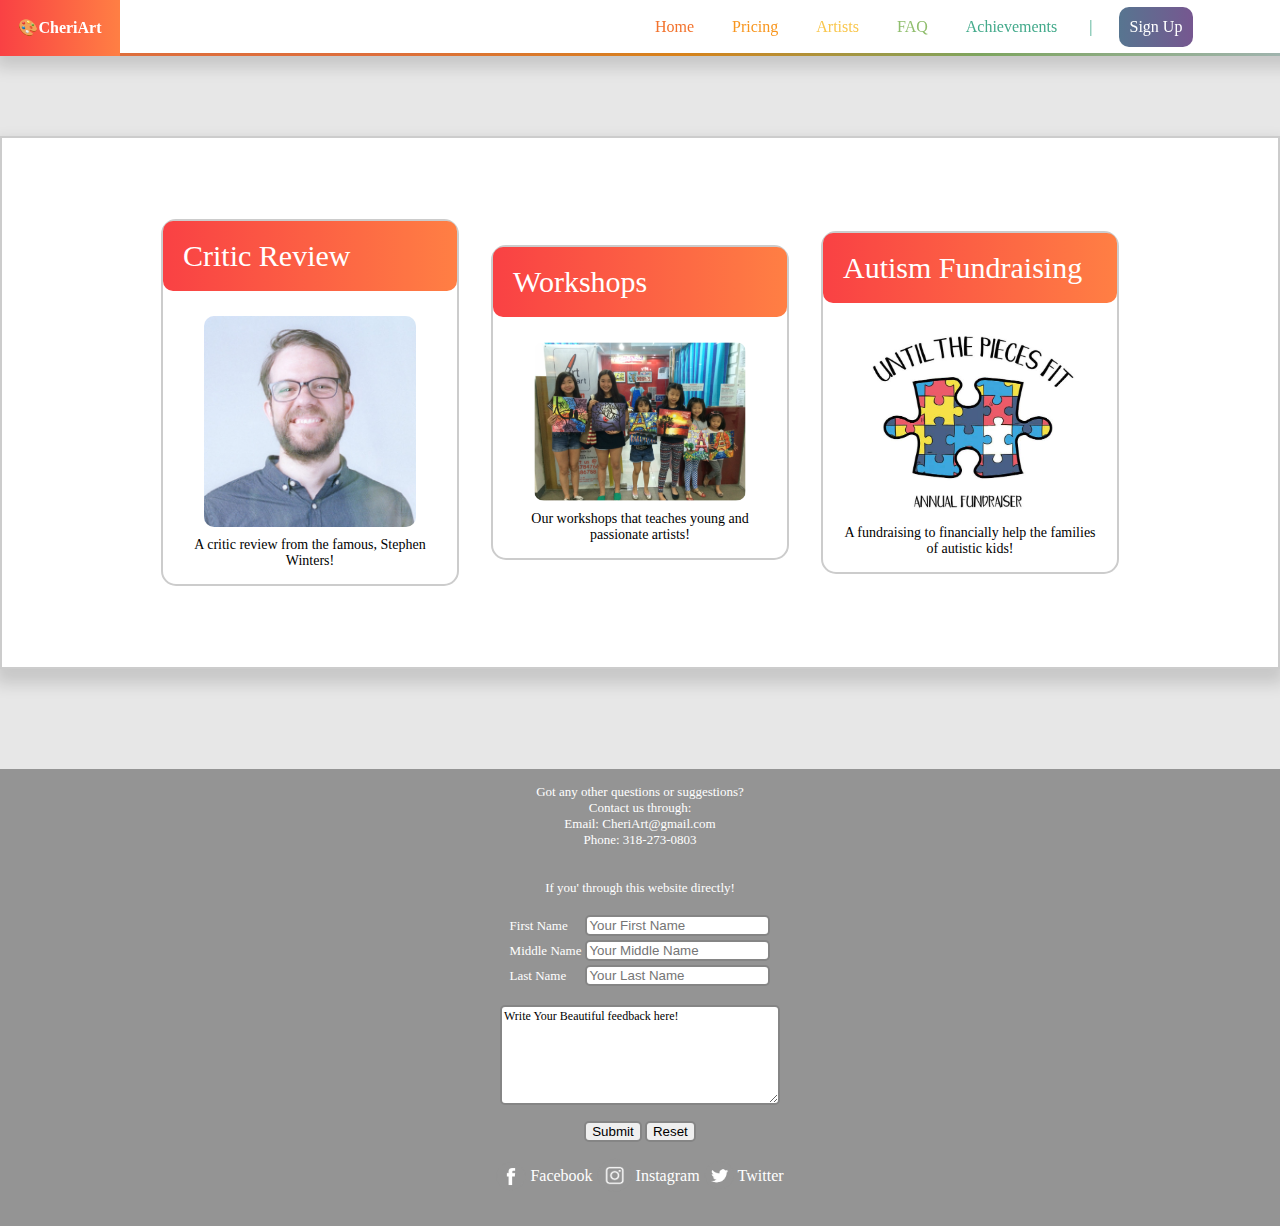
==== achievements.html @ ce4ce67d "added faq, achievements, critic review, workshops and autism fundraising pages" ====
<html>
    <head>
        <title>🎨 Autism Fundraising - CheriARt</title>
        <link href="styles.css" rel="stylesheet" />
    </head>
    <body>
        <div id="navbar_wrapper">
            <div id="navbar_gradient_outline"></div>
            <div class="navbar">
                <div id="navbar_logo"><a href="index.html">🎨CheriArt</a></div>
                <ul>
                    <li>
                        <a
                            href="index.html"
                            class="navbar_links"
                            id="navbar_home"
                            >Home</a
                        >
                    </li>
                    <li>
                        <a
                            href="pricing.html"
                            class="navbar_links"
                            id="navbar_pri"
                            >Pricing</a
                        >
                    </li>
                    <li>
                        <a
                            href="artists.html"
                            class="navbar_links"
                            id="navbar_art"
                            >Artists</a
                        >
                    </li>
                    <li>
                        <a href="faq.html" class="navbar_links" id="navbar_faq"
                            >FAQ</a
                        >
                    </li>
                    <li id="navbar_ach_dropdown">
                        <a href="#" class="navbar_links" id="navbar_ach"
                            >Achievements</a
                        >
                        <div id="navbar_ach_dropdown_contents">
                            <a href="reviews.html">Critic Review</a>
                            <a href="workshops2022.html">Workshops 2022</a>
                            <a
                                href="AutismFundraising.html"
                                id="navbar_ach_dropdown_last_child"
                                >Autusim Fundraising
                            </a>
                        </div>
                    </li>
                    <li id="navbar_divider">|</li>
                    <li id="navbar_login">
                        <div id="navbar_signup">
                            <a href="signup.html">Sign Up</a>
                        </div>
                    </li>
                </ul>
            </div>
        </div>
        <br /><br /><b></b>
        <table
            id="welcome_content_area"
            style="margin-top: 100px; border-spacing: 30px"
            ;
        >
            <tr>
                <td style="width: 33%">
                    <a href="reviews.html" class="achievements_btns">
                        <div class="achievements_blocks">
                            <div class="heading">Critic Review</div>
                            <div
                                class="content_area"
                                style="text-align: center"
                            >
                                <img
                                    src="Stephen Winters.jpg"
                                    style="width: 80%; margin: 10px"
                                />
                                <br />
                                A critic review from the famous, Stephen
                                Winters!
                            </div>
                        </div>
                    </a>
                </td>
                <td style="width: 33%">
                    <a href="AutismFundraising.html" class="achievements_btns">
                        <div class="achievements_blocks">
                            <div class="heading">Workshops</div>
                            <div
                                class="content_area"
                                style="text-align: center"
                            >
                                <img
                                    src="AyalaMallMarikitCity1.png"
                                    style="width: 80%; margin: 10px"
                                />
                                <br />
                                Our workshops that teaches young and passionate
                                artists!
                            </div>
                        </div>
                    </a>
                </td>
                <td style="width: 33%">
                    <a href="AutismFundraising.html" class="achievements_btns">
                        <div class="achievements_blocks">
                            <div class="heading">Autism Fundraising</div>
                            <div
                                class="content_area"
                                style="text-align: center"
                            >
                                <img
                                    src="AutismFundraising.jpg"
                                    style="width: 80%; margin: 10px"
                                />
                                <br />
                                A fundraising to financially help the families
                                of autistic kids!
                            </div>
                        </div>
                    </a>
                </td>
            </tr>
        </table>

        <div id="contacts_area">
            Got any other questions or suggestions? <br />Contact us through:

            <br />
            Email: CheriArt@gmail.com <br />Phone: 318-273-0803 <br />
            <br />
            <br />
            If you' through this website directly! <br />
            <br />
            <form>
                <table
                    style="
                        margin: 0 auto;
                        font-size: 13;
                        font-family: Verdana;
                        color: white;
                    "
                >
                    <tr>
                        <td>
                            <label for="FirstName">First Name</label>
                        </td>
                        <td>
                            <input
                                type="text"
                                id="FirstName"
                                placeholder="Your First Name"
                            />
                        </td>
                    </tr>
                    <tr>
                        <td>
                            <label for="MiddleName">Middle Name</label>
                        </td>
                        <td>
                            <input
                                type="text"
                                id="MiddleName"
                                placeholder="Your Middle Name"
                            /><br />
                        </td>
                    </tr>
                    <tr>
                        <td>
                            <label for="LastName">Last Name</label>
                        </td>
                        <td>
                            <input
                                type="text"
                                id="lastname"
                                placeholder="Your Last Name"
                            />
                        </td>
                    </tr>
                </table>

                <br />
                <textarea>Write Your Beautiful feedback here!</textarea> <br />
                <br />
                <input type="submit" /> <input type="reset" />
            </form>
            <table style="margin: 10px auto; color: white">
                <tr>
                    <td>
                        <img class="contacts_images" src="Facebook.png" />
                    </td>
                    <td>
                        <a href="#">Facebook</a>
                    </td>
                    <td>
                        <img
                            class="contacts_images"
                            src="Instagram.png"
                            style="height: 35px; width: 35px"
                        />
                    </td>
                    <td><a href="#">Instagram</a></td>
                    <td><img class="contacts_images" src="Twitter.png" /></td>
                    <td><a href="#">Twitter</a></td>
                </tr>
            </table>
        </div>
    </body>
</html>
---- styles.css ----
body {
    margin: 0;
    background-color: #e7e7e7;
}
/* #pricing_page{
    background-image: url("background_image[art supplies].jpg");
    background-size: cover;
} */
textarea,
input {
    border: 2px solid #858585;
    border-radius: 5px;
    transition: background-color 0.5s;
}
input[type="submit"]:active,
input[type="reset"]:active {
    background-color: rgb(129, 129, 129);
}
textarea {
    width: 280px;
    height: 100px;
    font-size: 12px;
    font-family: Verdana;
}

#navbar_wrapper {
    position: relative;
}
#navbar_gradient_outline {
    display: inline;
    position: fixed;
    width: 100%;
    height: 30px;
    /* box-shadow: 0 1px 10px rgb(187, 187, 187); */
    padding: 18px 0 8px 0;
    text-align: right;
    vertical-align: center;
    background-color: red;
    background-image: linear-gradient(
        to right,
        #ff7f44 30%,
        #f8961e,
        #90be6d,
        #b8cfc8
    );
    z-index: 1;
}
.navbar {
    display: inline;
    position: fixed;
    width: 100%;
    height: 53px;
    padding: 0 20px 0 0;
    font-size: 16px;
    font-family: Verdana;
    text-align: right;
    vertical-align: center;
    background-color: white;
    box-shadow: 0 10px 15px 5px rgba(0, 0, 0, 0.137);
    z-index: 2;
}
.navbar ul,
.navbar ul li,
#navbar_login,
#navbar_divider {
    display: inline-block;
    padding: 0 2%;
    list-style-type: none;
}
.navbar ul {
    width: 700px;
    margin: 0 50px 0 0;
}
.navbar ul li {
    padding: 17px 0;
    vertical-align: middle;
}
.navbar_links:hover {
    background-color: #ececec;
}

li {
    margin: -5px -3px;
}

.navbar_links {
    margin: 0;
    padding: 17px 20px;
    line-height: 30px;
    transition: background-color 0.6s, color 0.5s, box-shadow 0.5s;
}
#navbar_logo {
    float: left;
    top: 0;
    width: 120px;
    height: 56px;
    margin: 0;
    padding: 17.5px 0;
    text-align: center;
    background-image: linear-gradient(to right, #f94144, #ff7f44);
    box-sizing: border-box;
}
#navbar_logo a {
    font-family: Quicksand;
    font-weight: 550;
    color: white;
}
#navbar_home {
    color: #f3722c;
}
#navbar_home:hover {
    color: #e26522;
}
#navbar_pri {
    color: #f8961e;
}
#navbar_pri:hover {
    color: #e2810a;
}
#navbar_art {
    color: #f9c74f;
}
#navbar_art:hover {
    color: #ecaa10;
}
#navbar_faq {
    color: #90be6d;
}
#navbar_faq:hover {
    color: #72d41b;
}
#navbar_ach,
#navbar_divider {
    color: #43aa8b;
}
#navbar_ach:hover {
    color: #29d8a4;
}
#navbar_ach_dropdown {
    display: inline-block;
}
#navbar_ach_dropdown_contents {
    display: none;
    position: absolute;
    min-width: 150px;
    margin-top: 10px;
    text-align: left;
    box-shadow: 2px 5px 5px 3px rgba(0, 0, 0, 0.5);
    z-index: 1;
}

#navbar_ach_dropdown_contents a {
    display: block;
    padding: 10px;
    color: #43aa8b;
    background-color: white;
    transition: background-color 0.3s, color 0.5s;
}

#navbar_ach_dropdown_contents a:hover {
    color: #29d8a4;
    background-color: #ececec;
}
#navbar_ach_dropdown:hover #navbar_ach_dropdown_contents {
    display: block;
}
#navbar_signup {
    padding: 11px;
    vertical-align: middle;
    color: #ffd7ff;
    border-radius: 10px 10px 10px 10px;
    background-image: linear-gradient(to right, #577590, #765790);
}
#navbar_signup:hover {
    color: white;
    background-image: linear-gradient(to right, #765790, #577590);
}
a {
    vertical-align: middle;
    text-decoration: none;
    color: white;
}

#welcome_content_area {
    width: 100%;
    height: 350px;
    margin: 20px auto;
    padding: 50px 10%;
    font-size: 14px;
    font-family: Verdana;
    text-align: left;
    border: 2px solid #cccccc;
    background-color: white;
    box-shadow: 0 10px 15px 5px rgba(0, 0, 0, 0.137);
}
.heading {
    font-size: 46px;
    font-family: Quicksand;
}
.heading:not(#welcoming_heading) {
    width: auto;
    padding: 10px 20px;
    margin: 0;
    font-size: 30px;
    font-family: Quicksand;
    border-radius: 10px;
    line-height: 50px;
    color: white;
    background-image: linear-gradient(to right, #f94144, #ff7f44);
    box-sizing: border-box;

}
.subheading {
    font-size: 30px;
    font-weight: 400;
    font-family: Quicksand;
}
.artists_subheading {
    width: 100%;
    font-size: 30px;
    font-family: Quicksand;
    text-align: center;
}
.content_area {
    padding: 15px 15px 15px 15px;
    font-size: 14px;
    font-family: Verdana;
    font-weight: 500;
    vertical-align: center;
    color: black;
}
.content_area table {
    padding: 15px 30px;
}
.content_area img{
    border-radius: 10px;
}
#welcome_message,
#homepage_message {
    width: 60%;
    height: 50%;
    padding: 0 10% 15px 0;
    font-size: 14px;
}
#welcome_image {
    width: 90%;
    height: 400px;
    border-radius: 15px;
    background-size: cover;
    background-image: url("background_image[signing up].jpg");
    background-color: #ebebeb;
}
.event_info {
    width: 45%;
    margin-left: 3.5%;
    font-size: 14px;
    font-family: Verdana;
    background-color: white;
    outline: 2px solid #cccccc;
    border-radius: 10px;
    box-shadow: 0 10px 25px 5px rgba(0, 0, 0, 0.137);
    vertical-align: top;
}
#event_info_wrapper {
    width: 100%;
    height: 200px;
}

#contacts_area {
    width: 100%;
    margin: 100px auto 0;
    padding: 15px 0 20px 0;
    bottom: 0;
    font-size: 13px;
    font-family: Verdana;
    text-align: center;
    color: white;
    background-color: rgb(148, 148, 148);
}
.contacts_images {
    width: 30px;
    height: 30px;
}
/* #signupcontent_area {
    width: 500px;
    height: 500px;
    top: 100px;
    margin: 50px auto;
    text-align: center;
    outline: 2px solid #cccccc;
    border-radius: 10px;
    box-shadow: 0 10px 25px 5px rgba(0, 0, 0, 0.137);
    background-color: white;
} */
/* #################################### PRICING STYLES #################################### */
#thankyou_image {
    display: block;
    top: 0;
    width: 100%;
    height: auto;
    padding: 100px;
    padding-bottom: 50px;
    font-size: 50px;
    font-weight: 600;
    font-family: Quicksand;
    text-align: center;
    color: white;
    background-size: cover;
    background-image: linear-gradient(
            to top,
            rgba(0, 0, 0, 0.753),
            rgba(0, 0, 0, 0.349),
            rgba(255, 255, 255, 0),
            rgba(0, 0, 0, 0.349),
            rgba(0, 0, 0, 0.753)
        ),
        url("background_image[pricing].webp");
    box-sizing: border-box;
    z-index: -1;
}
#wholepricing_content {
    width: 100%;
    height: auto;
    box-sizing: content-box;
}
#thankyou_message_outer {
    top: 200px;
    width: 100%;
    height: auto;
    margin: 20px auto 50px auto;
    padding: 100px auto;
    box-sizing: content-box;
    text-align: left;
}
#thankyou_message {
    position: relative;
    width: 80%;
    height: auto;
    margin: 0 auto;
    font-size: 14px;
    font-family: Verdana;
    background-color: white;
    border-radius: 10px;
    outline: 2px solid #cccccc;
    border-radius: 10px;
    box-shadow: 0 10px 25px 5px rgba(0, 0, 0, 0.137);
    box-sizing: content-box;
}
#pricing_table{
    margin-top: -30px; border-spacing: 0; margin-bottom: -100px;
}
#artworks_pricing_block {
    width: 50%;
    padding: 50px;
    background-image: linear-gradient(
            to top,
            rgba(0, 0, 0, 0.753),
            rgba(0, 0, 0, 0.349),
            rgba(255, 255, 255, 0),
            rgba(0, 0, 0, 0.349),
            rgba(0, 0, 0, 0.753)
        ),
        url("background_image[artworks].jpg");
}
#artlessons_pricing_block {
    width: 50%;
    padding: 50px;
    background-image: linear-gradient(
            to top,
            rgba(0, 0, 0, 0.753),
            rgba(0, 0, 0, 0.349),
            rgba(255, 255, 255, 0),
            rgba(0, 0, 0, 0.349),
            rgba(0, 0, 0, 0.753)
        ),
        url("background_image[art\ lessons].jpg");
}
.artworks_artlessons_content{
    width: 60%;
    font-size: 15px;
    text-align: justify;
}
.pricing_content {
    width: 80%;
    height: auto;
    margin: auto;
    border-radius: 10px;
    font-size: 14px;
    font-family: Verdana;
    background-color: white;
    outline: 2px solid #cccccc;
    border-radius: 10px;
    box-shadow: 0 10px 25px 5px rgba(0, 0, 0, 0.137);
    box-sizing: border-box;
}
.content_area div{
    display: inline-block;
}

/* #################################### ARTISTS STYLES #################################### */
#artists_welcoming_message {
    width: 100%;
    height: 350px;
    margin: 20px auto;
    padding: 50px 10%;
    font-size: 14px;
    font-family: Verdana;
    text-align: left;
    border: 2px solid #cccccc;
    background-color: white;
}
#artists_image {
    width: 90%;
    height: 400px;
    border-radius: 15px;
    background-size: cover;
    background-image: url("artists_image.jpg");
    background-color: #ebebeb;
}
.artists_blocks {
    width: 70%;
    height: auto;
    margin: 60px auto;
    font-size: 14px;
    font-family: Verdana;
    outline: 2px solid #adadad;
    border-radius: 10px;
    background-color: white;
    box-shadow: 0 10px 15px 5px rgba(0, 0, 0, 0.137);
    box-sizing: border-box;
}
.artists_image {
    position: absolute;
    width: 130px;
    height: 130px;
    margin: -30px 20px;
    border-radius: 50%;
    background-size: cover;
    border: 2px solid #ffa600;
}
.artists_heading {
    margin: 0;
    padding: 10px 20px 10px 170px;
    line-height: 50px;
    font-size: 30px;
    font-family: Quicksand;
    color: white;
    border-radius: 10px;
    background-image: linear-gradient(to right, #f94144, #ff7f44);
    box-sizing: border-box;

}
.artists_artworks {
    width: 100%;
    padding: 20px;
    text-align: center;
    align-items: center;
}
.artists_artworks img {
    display: inline-block;
    width: 200px;
    margin: 0 10px;
    vertical-align: middle;
    border-radius: 10px;
}

/* #################################### FAQ STYLES #################################### */
#faq_content {
    width: 100%;
    height: auto;
    margin-bottom: -100px;
    padding: 100px 0;
    text-align: center;
}
.questions_blocks {
    width: 70%;
    height: auto;
    margin: 50px auto;
    outline: 2px solid #adadad;
    border-radius: 10px;
    background-color: white;
    box-shadow: 0 10px 15px 5px rgba(0, 0, 0, 0.137);
}

/* #################################### sCHOOL WORKSHOPS STYLES #################################### */
#workshops_block{
    width: 80%;
    margin: 40px auto;
    outline: 2px solid #adadad;
    border-radius: 10px;
    background-color: white;
    box-shadow: 0 10px 15px 5px rgba(0, 0, 0, 0.137); 
}
/* #################################### ACHIEVEMENTS STYLES #################################### */

.achievements_blocks{
    border: 2px solid #cccccc;
    border-radius: 15px;
}
.achievements_btns {
    width: 500px;
    height: 500px;
}
.achievements_btns div{
    transition: all 0.5s;
}
.achievements_btns:hover div {
    transform: scale(1.1);
}
.achievements_btns:hover div .heading {
    transform: scale(1.0);
}
.achievements_btns:hover div .content_area {
    transform: scale(1.0);
}
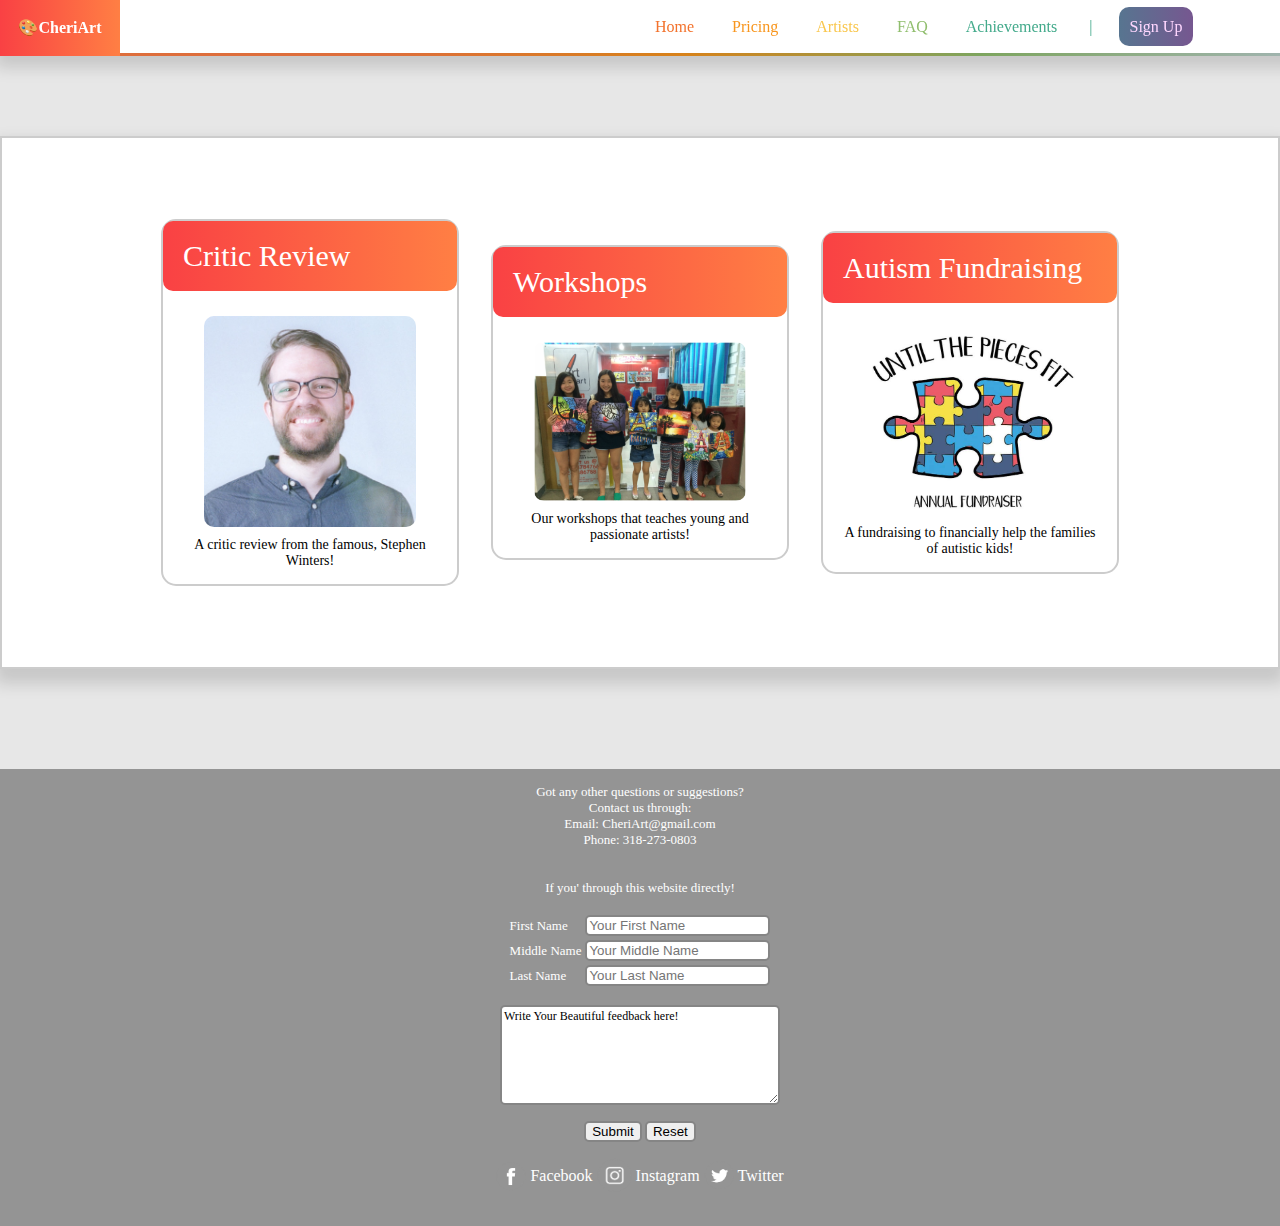
==== commit e0ae2536: "finished the website: just fixed a few issues with the buttons" ====
--- a/achievements.html
+++ b/achievements.html
@@ -54,9 +54,7 @@
                     </li>
                     <li id="navbar_divider">|</li>
                     <li id="navbar_login">
-                        <div id="navbar_signup">
-                            <a href="signup.html">Sign Up</a>
-                        </div>
+                        <a href="signup.html" id="navbar_signup">Sign Up</a>
                     </li>
                 </ul>
             </div>
@@ -88,7 +86,7 @@
                     </a>
                 </td>
                 <td style="width: 33%">
-                    <a href="AutismFundraising.html" class="achievements_btns">
+                    <a href="workshops2022.html" class="achievements_btns">
                         <div class="achievements_blocks">
                             <div class="heading">Workshops</div>
                             <div
